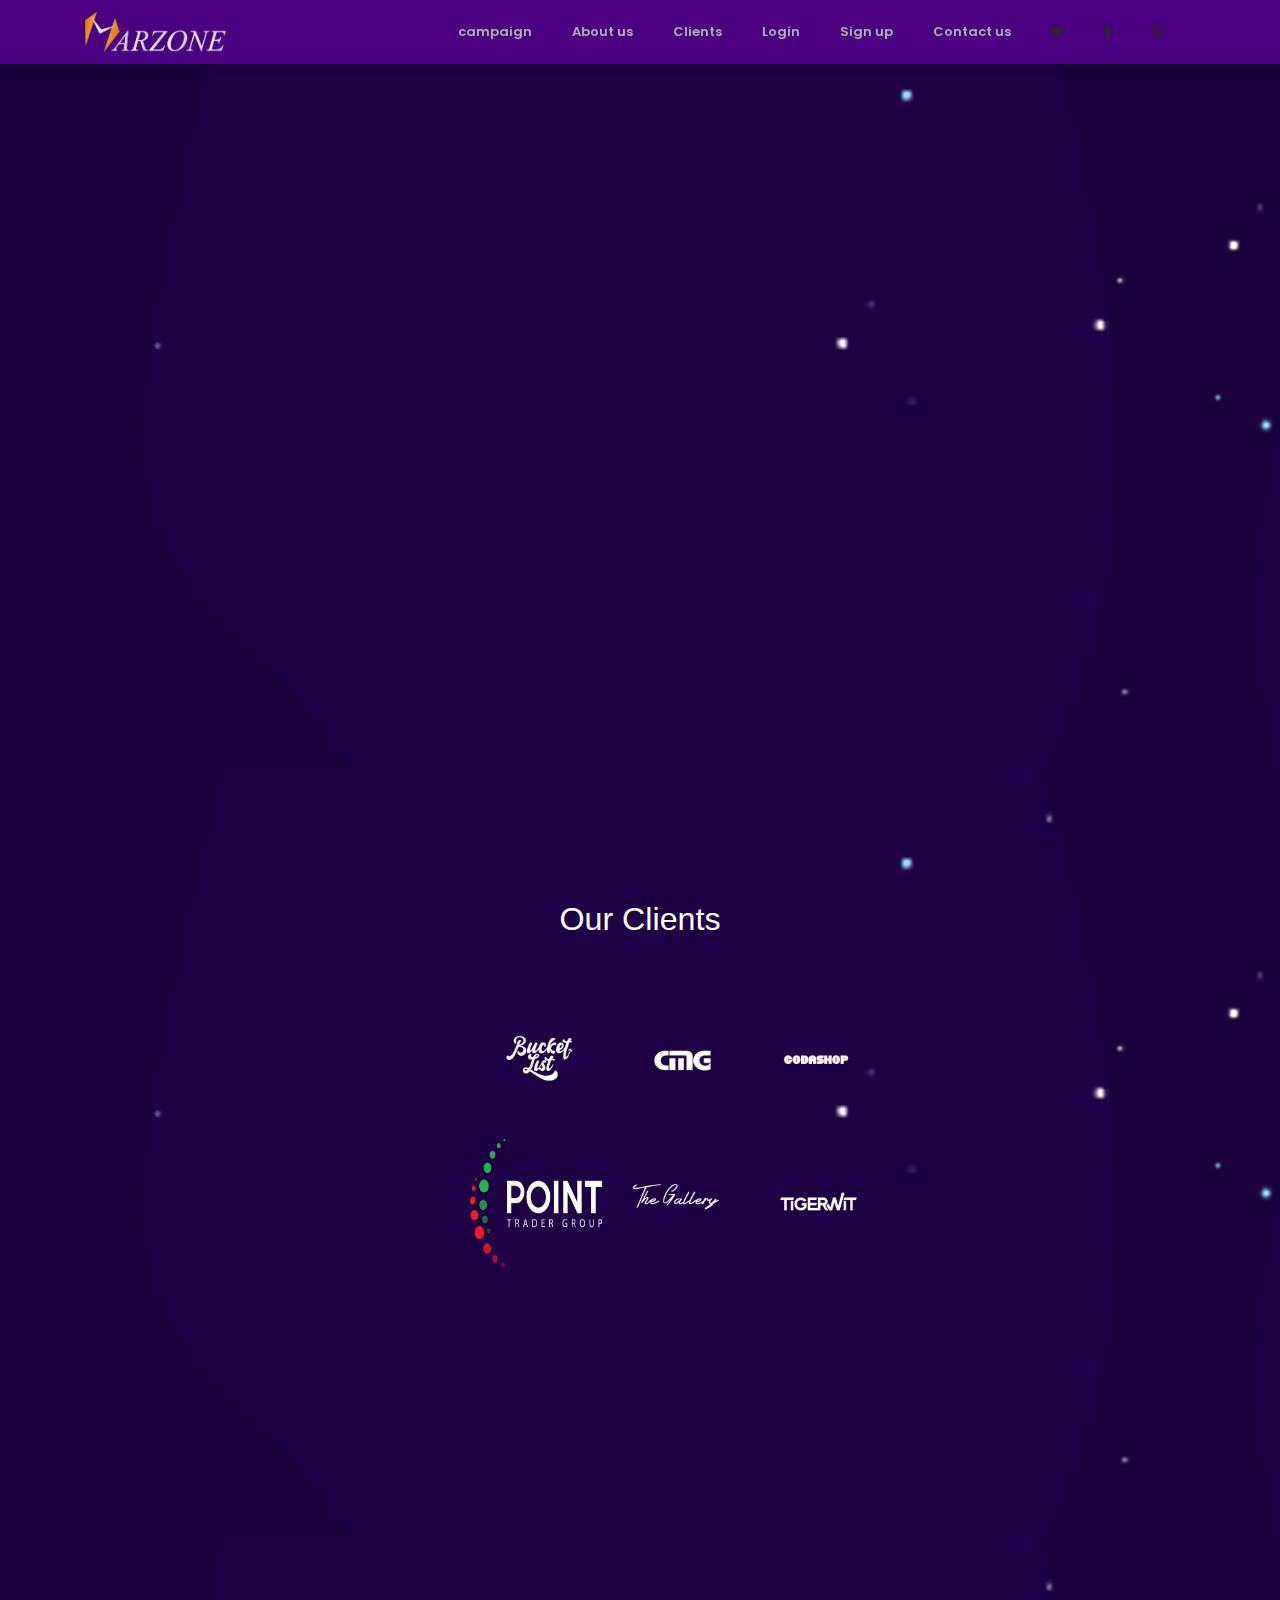
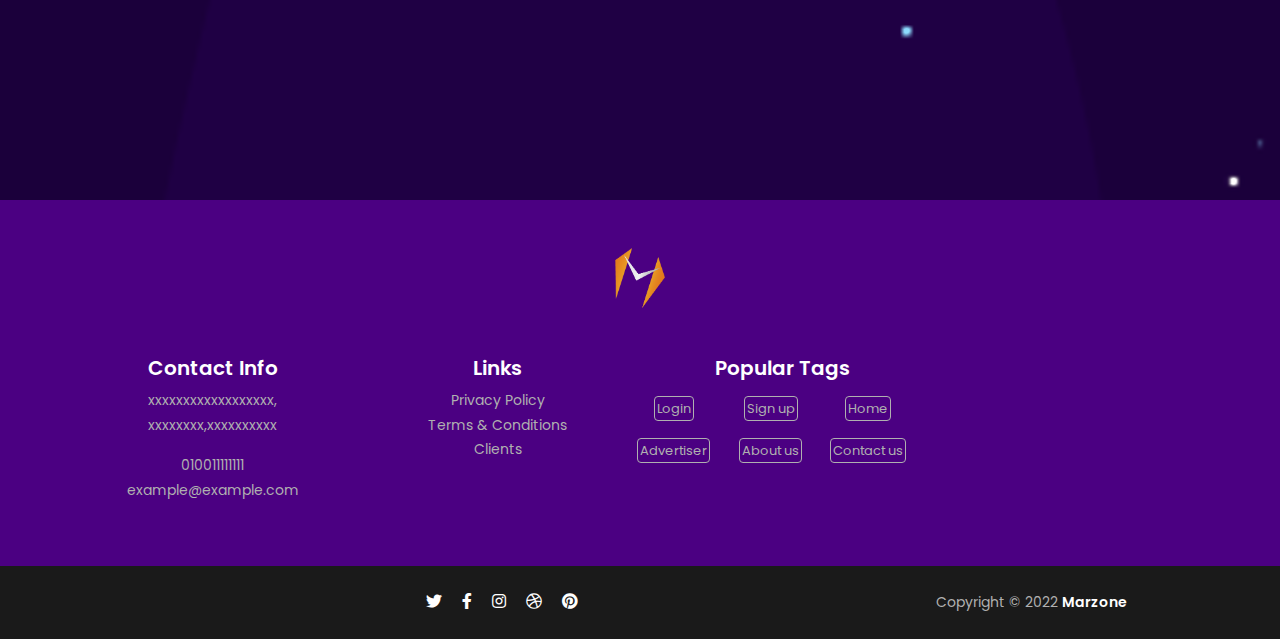
==== Marzone/about_us.html @ ae3d8045 "marzone" ====
<!DOCTYPE html>
<html lang="en">
<head>
    <link rel="stylesheet" href="css/bootstrap.min.css">
    <link rel="stylesheet" href="css/all.min.css">
    <link rel="stylesheet" href="css/bootstrap-icons.css">
    <link rel="stylesheet" href="css/linea-basic/styless.css">
    <link rel="preconnect" href="https://fonts.googleapis.com">
    <link rel="preconnect" href="https://fonts.gstatic.com" crossorigin>
    <link href="https://fonts.googleapis.com/css?family=Poppins:300,400,500,600,600italic,700,700italic"
        rel="stylesheet" type="text/css">
    <link href="https://fonts.googleapis.com/css?family=Open+Sans:300,400,500,600,600italic,700,700italic"
        rel="stylesheet" type="text/css">
    <link rel="stylesheet" href="https://cdn.jsdelivr.net/npm/bootstrap@4.6.0/dist/css/bootstrap.min.css">
    <link rel="stylesheet" href="https://use.fontawesome.com/releases/v5.15.4/css/all.css">
    <link href="../css/bootstrap-tabs-x-bs4.css" media="all" rel="stylesheet" type="text/css"/>
    <script src="https://code.jquery.com/jquery-3.6.0.min.js" crossorigin="anonymous"></script>
    <script src="https://cdn.jsdelivr.net/npm/bootstrap@4.6.0/dist/js/bootstrap.bundle.min.js" crossorigin="anonymous"></script>
    <link rel="stylesheet" href="css/about_us.css">
</head>

<body data-bs-spy="scroll" data-bs-target="#navbarNav" data-bs-offset="180">
    <!-- Header -->
    <header id="home">
        <!-- Navbar -->
<body data-bs-spy="scroll" data-bs-target="#navbarNav" data-bs-offset="180">
    <!-- Header -->
    <header id="home">
        <!-- Navbar -->
        <nav class="navbar navbar-expand-md navbar-dark position-fixed w-100 py-3 ">
            <div class="container">
                <a class="navbar-brand" href="index.html">
                    <img src="images/Logo/Asset 3.png" height="40px" width="auto"> </a> 
                </a>
                <button class="navbar-toggler" type="button" data-bs-toggle="collapse" data-bs-target="#navbarNav"
                    aria-controls="navbarNav" aria-expanded="false" aria-label="Toggle navigation">
                    <span class="navbar-toggler-icon"></span>
                </button>
                <div class="collapse navbar-collapse justify-content-end" id="navbarNav">
                    <ul class="navbar-nav">
                        <li class="nav-item pe-md-2 pe-xl-4">
                            <a class="nav-link text-white" href="index.html">campaign</a>
                        </li>
                        <li class="nav-item pe-md-2 pe-xl-4">
                            <a class="nav-link text-white" href="about_us.html">About us</a>
                        </li>
                        <li class="nav-item pe-md-2 pe-xl-4">
                            <a class="nav-link text-white" href="#Clients">Clients</a>
                        </li>                     
                   		 <li class="nav-item pe-md-2 pe-xl-4">
                            <a class="nav-link text-white" href="login.html">Login</a>
                        </li>
                        <li class="nav-item pe-md-2 pe-xl-4">
                            <a class="nav-link text-white" href="login.html">Sign up</a>
                        </li>
                        <li class="nav-item pe-md-2 pe-xl-4">
                            <a class="nav-link text-white" href="#contact">Contact us</a>
                        </li>
                        <li class="nav-item pe-md-2 pe-xl-4 nav-icon-con d-none d-lg-flex">
                            <a class="nav-link text-white" href="#"><i class="fab fa-twitter nav-icon"></i></a>
                        </li>
                        <li class="nav-item pe-md-2 pe-xl-4 nav-icon-con d-none d-lg-flex">
                            <a class="nav-link text-white" href="#"><i class="fab fa-facebook-f nav-icon"></i></a>
                        </li>
                        <li class="nav-item pe-md-2 pe-xl-4 nav-icon-con d-none d-lg-flex">
                            <a class="nav-link text-white" href="#"><i class="fab fa-instagram nav-icon"></i></a>
                        </li>
                    </ul>
                </div>
            </div>
        </nav>


</header>
</body>





<!--clients---->

<header>
        <h1>Our Clients</h1>

    <div class="wrapper">
        <div class="gallery">
            <ul>
                <li><img src="images/ClientsLogo/c1.png"></li>
                <li><img src="images/ClientsLogo/c2.png"></li>
                <li><img src="images/ClientsLogo/c3.png"></li>
                <li><img src="images/ClientsLogo/c4.png"></li>
                <li><img src="images/ClientsLogo/c5.png"></li>
                <li><img src="images/ClientsLogo/c6.png"></li>
               
            </ul>
        </div>
       
    
</header>

        <!-- Footer -->
    <footer class="pt-5">
        <div class="container">
            <a class="footer" href="index.html">
            <img src="images/Logo/Asset 4.png" height ="60px"
            width = "50px" class="d-block m-auto" href=#index.html>
        </a>
            <div class="row mt-5">
                <div class="col-md-6 col-lg-3 px-5">
                    <h4 class="footer-title text-white">Contact Info</h4>
                    <p class="info">xxxxxxxxxxxxxxxxxx,<br>xxxxxxxx,xxxxxxxxxx</p>
                    <p class="info">010011111111 example@example.com</p>
                </div>
                <div class="col-md-6 col-lg-3 px-5">
                    <h4 class="footer-title text-white">Links</h4>
                    <ul class="list-unstyled">
                       
                        <li class="info link">Privacy Policy</li>
                        <li class="info link">Terms & Conditions</li>
                       
                        <li class="info link">Clients</li>
                    </ul>
                </div>
                <div class="col-md-6 col-lg-3 px-5 px-lg-0">
                    <h4 class="footer-title text-white">Popular Tags</h4>
                    <div class="row mt-3 pe-lg-4">
                        <div class="col-4 col-md-6 col-lg-4 px-2 mb-3">
                            <a class="tag rounded" href="login.html">Login</a>
                        </div>
                        <div class="col-4 col-md-6 col-lg-4 px-2 mb-3">
                            <a class="tag rounded" href="login.html">Sign up</a>
                        </div>
                        <div class="col-4 col-md-6 col-lg-4 px-2 mb-3">
                            <a class="tag rounded">Home</a>
                        </div>
                        <div class="col-4 col-md-6 col-lg-4 px-2 mb-3">
                            <a class="tag rounded">Advertiser</a>
                        </div>
                        <div class="col-4 col-md-6 col-lg-4 px-2 mb-3">
                            <a class="tag rounded"href="about_us.html">About us</a>
                        </div>
                        <div class="col-4 col-md-6 col-lg-4 px-2 mb-3">
                            <a class="tag rounded">Contact us</a>
                        </div>
                     
                        </div>
                      
                    </div>
                </div>
            </div>
        </div>
        <div class="footer-end mt-5">
            <div class="container py-4">
                <div class="row px-5">
                    <div class="col-md-8 col-lg-9">
                        <div class="socials text-white">
                            <i class="footer-icon me-3 fab fa-twitter"></i>
                            <i class="footer-icon me-3 fab fa-facebook-f"></i>
                            <i class="footer-icon me-3 fab fa-instagram"></i>
                            <i class="footer-icon me-3 fab fa-dribbble"></i>
                            <i class="footer-icon me-3 fab fa-pinterest"></i>
                        </div>
                    </div>
                    <div class="col-md-4 col-lg-3">
                        <p class="copyrights mb-0">Copyright © 2022 <span class="Marzone">Marzone</span></p>
                    </div>
                </div>
            </div>
        </div>
    </footer>
    <script src="js/bootstrap.bundle.min.js"></script>
</body>

</html>
---- Marzone/css/linea-basic/styless.css ----
@charset "UTF-8";

@font-face {
  font-family: "linea-basic-10";
  src:url("fonts/linea-basic-10.eot");
  src:url("fonts/linea-basic-10.eot?#iefix") format("embedded-opentype"),
    url("fonts/linea-basic-10.woff") format("woff"),
    url("fonts/linea-basic-10.ttf") format("truetype"),
    url("fonts/linea-basic-10.svg#linea-basic-10") format("svg");
  font-weight: normal;
  font-style: normal;

}

[data-icon]:before {
  font-family: "linea-basic-10" !important;
  content: attr(data-icon);
  font-style: normal !important;
  font-weight: normal !important;
  font-variant: normal !important;
  text-transform: none !important;
  speak: none;
  line-height: 1;
  -webkit-font-smoothing: antialiased;
  -moz-osx-font-smoothing: grayscale;
}

[class^="icon-"]:before,
[class*=" icon-"]:before {
  font-family: "linea-basic-10" !important;
  font-style: normal !important;
  font-weight: normal !important;
  font-variant: normal !important;
  text-transform: none !important;
  speak: none;
  line-height: 1;
  -webkit-font-smoothing: antialiased;
  -moz-osx-font-smoothing: grayscale;
}

.icon-basic-accelerator:before {
  content: "a";
}
.icon-basic-alarm:before {
  content: "b";
}
.icon-basic-anchor:before {
  content: "c";
}
.icon-basic-anticlockwise:before {
  content: "d";
}
.icon-basic-archive:before {
  content: "e";
}
.icon-basic-archive-full:before {
  content: "f";
}
.icon-basic-ban:before {
  content: "g";
}
.icon-basic-battery-charge:before {
  content: "h";
}
.icon-basic-battery-empty:before {
  content: "i";
}
.icon-basic-battery-full:before {
  content: "j";
}
.icon-basic-battery-half:before {
  content: "k";
}
.icon-basic-bolt:before {
  content: "l";
}
.icon-basic-book:before {
  content: "m";
}
.icon-basic-book-pen:before {
  content: "n";
}
.icon-basic-book-pencil:before {
  content: "o";
}
.icon-basic-bookmark:before {
  content: "p";
}
.icon-basic-calculator:before {
  content: "q";
}
.icon-basic-calendar:before {
  content: "r";
}
.icon-basic-cards-diamonds:before {
  content: "s";
}
.icon-basic-cards-hearts:before {
  content: "t";
}
.icon-basic-case:before {
  content: "u";
}
.icon-basic-chronometer:before {
  content: "v";
}
.icon-basic-clessidre:before {
  content: "w";
}
.icon-basic-clock:before {
  content: "x";
}
.icon-basic-clockwise:before {
  content: "y";
}
.icon-basic-cloud:before {
  content: "z";
}
.icon-basic-clubs:before {
  content: "A";
}
.icon-basic-compass:before {
  content: "B";
}
.icon-basic-cup:before {
  content: "C";
}
.icon-basic-diamonds:before {
  content: "D";
}
.icon-basic-display:before {
  content: "E";
}
.icon-basic-download:before {
  content: "F";
}
.icon-basic-exclamation:before {
  content: "G";
}
.icon-basic-eye:before {
  content: "H";
}
.icon-basic-eye-closed:before {
  content: "I";
}
.icon-basic-female:before {
  content: "J";
}
.icon-basic-flag1:before {
  content: "K";
}
.icon-basic-flag2:before {
  content: "L";
}
.icon-basic-floppydisk:before {
  content: "M";
}
.icon-basic-folder:before {
  content: "N";
}
.icon-basic-folder-multiple:before {
  content: "O";
}
.icon-basic-gear:before {
  content: "P";
}
.icon-basic-geolocalize-01:before {
  content: "Q";
}
.icon-basic-geolocalize-05:before {
  content: "R";
}
.icon-basic-globe:before {
  content: "S";
}
.icon-basic-gunsight:before {
  content: "T";
}
.icon-basic-hammer:before {
  content: "U";
}
.icon-basic-headset:before {
  content: "V";
}
.icon-basic-heart:before {
  content: "W";
}
.icon-basic-heart-broken:before {
  content: "X";
}
.icon-basic-helm:before {
  content: "Y";
}
.icon-basic-home:before {
  content: "Z";
}
.icon-basic-info:before {
  content: "0";
}
.icon-basic-ipod:before {
  content: "1";
}
.icon-basic-joypad:before {
  content: "2";
}
.icon-basic-key:before {
  content: "3";
}
.icon-basic-keyboard:before {
  content: "4";
}
.icon-basic-laptop:before {
  content: "5";
}
.icon-basic-life-buoy:before {
  content: "6";
}
.icon-basic-lightbulb:before {
  content: "7";
}
.icon-basic-link:before {
  content: "8";
}
.icon-basic-lock:before {
  content: "9";
}
.icon-basic-lock-open:before {
  content: "!";
}
.icon-basic-magic-mouse:before {
  content: "\"";
}
.icon-basic-magnifier:before {
  content: "#";
}
.icon-basic-magnifier-minus:before {
  content: "$";
}
.icon-basic-magnifier-plus:before {
  content: "%";
}
.icon-basic-mail:before {
  content: "&";
}
.icon-basic-mail-multiple:before {
  content: "'";
}
.icon-basic-mail-open:before {
  content: "(";
}
.icon-basic-mail-open-text:before {
  content: ")";
}
.icon-basic-male:before {
  content: "*";
}
.icon-basic-map:before {
  content: "+";
}
.icon-basic-message:before {
  content: ",";
}
.icon-basic-message-multiple:before {
  content: "-";
}
.icon-basic-message-txt:before {
  content: ".";
}
.icon-basic-mixer2:before {
  content: "/";
}
.icon-basic-mouse:before {
  content: ":";
}
.icon-basic-notebook:before {
  content: ";";
}
.icon-basic-notebook-pen:before {
  content: "<";
}
.icon-basic-notebook-pencil:before {
  content: "=";
}
.icon-basic-paperplane:before {
  content: ">";
}
.icon-basic-pencil-ruler:before {
  content: "?";
}
.icon-basic-pencil-ruler-pen:before {
  content: "@";
}
.icon-basic-photo:before {
  content: "[";
}
.icon-basic-picture:before {
  content: "]";
}
.icon-basic-picture-multiple:before {
  content: "^";
}
.icon-basic-pin1:before {
  content: "_";
}
.icon-basic-pin2:before {
  content: "`";
}
.icon-basic-postcard:before {
  content: "{";
}
.icon-basic-postcard-multiple:before {
  content: "|";
}
.icon-basic-printer:before {
  content: "}";
}
.icon-basic-question:before {
  content: "~";
}
.icon-basic-rss:before {
  content: "\\";
}
.icon-basic-server:before {
  content: "\e000";
}
.icon-basic-server2:before {
  content: "\e001";
}
.icon-basic-server-cloud:before {
  content: "\e002";
}
.icon-basic-server-download:before {
  content: "\e003";
}
.icon-basic-server-upload:before {
  content: "\e004";
}
.icon-basic-settings:before {
  content: "\e005";
}
.icon-basic-share:before {
  content: "\e006";
}
.icon-basic-sheet:before {
  content: "\e007";
}
.icon-basic-sheet-multiple:before {
  content: "\e008";
}
.icon-basic-sheet-pen:before {
  content: "\e009";
}
.icon-basic-sheet-pencil:before {
  content: "\e00a";
}
.icon-basic-sheet-txt:before {
  content: "\e00b";
}
.icon-basic-signs:before {
  content: "\e00c";
}
.icon-basic-smartphone:before {
  content: "\e00d";
}
.icon-basic-spades:before {
  content: "\e00e";
}
.icon-basic-spread:before {
  content: "\e00f";
}
.icon-basic-spread-bookmark:before {
  content: "\e010";
}
.icon-basic-spread-text:before {
  content: "\e011";
}
.icon-basic-spread-text-bookmark:before {
  content: "\e012";
}
.icon-basic-star:before {
  content: "\e013";
}
.icon-basic-tablet:before {
  content: "\e014";
}
.icon-basic-target:before {
  content: "\e015";
}
.icon-basic-todo:before {
  content: "\e016";
}
.icon-basic-todo-pen:before {
  content: "\e017";
}
.icon-basic-todo-pencil:before {
  content: "\e018";
}
.icon-basic-todo-txt:before {
  content: "\e019";
}
.icon-basic-todolist-pen:before {
  content: "\e01a";
}
.icon-basic-todolist-pencil:before {
  content: "\e01b";
}
.icon-basic-trashcan:before {
  content: "\e01c";
}
.icon-basic-trashcan-full:before {
  content: "\e01d";
}
.icon-basic-trashcan-refresh:before {
  content: "\e01e";
}
.icon-basic-trashcan-remove:before {
  content: "\e01f";
}
.icon-basic-upload:before {
  content: "\e020";
}
.icon-basic-usb:before {
  content: "\e021";
}
.icon-basic-video:before {
  content: "\e022";
}
.icon-basic-watch:before {
  content: "\e023";
}
.icon-basic-webpage:before {
  content: "\e024";
}
.icon-basic-webpage-img-txt:before {
  content: "\e025";
}
.icon-basic-webpage-multiple:before {
  content: "\e026";
}
.icon-basic-webpage-txt:before {
  content: "\e027";
}
.icon-basic-world:before {
  content: "\e028";
}
---- Marzone/css/about_us.css ----
body {
    font-family: "Open Sans", sans-serif;
    font-size: 14px;
    line-height: 1.75em;
    position: relative;
background-image: url(../images/Background/bg3.png);
}


header {
    height: 100vh;
}
nav {
    background:     #4B0082;
    height: 4rem;
    z-index: 1;
    box-shadow: 5px 5px 15px 0 rgb(31 31 31 / 7%);
}
.nav-link {
    font-family: 'Poppins', sans-serif;
    font-size: 13px;
    font-weight: 600;
    letter-spacing: 0.5;
    transition: color 0.3s;
    color:   #b0b0b0 !important;
}
.nav-link:hover {
    color: #DDA0DD !important;
}
.nav-link.active {
    color: #f25454 !important;
}
.nav-icon-con {
    display: flex;
    align-items: center;
}
.nav-icon {
    color: #282828;
    transition: color 0.5s;
}
.nav-icon-con:hover .nav-icon {
    color: #DDA0DD ;
}


.header-control {
    position: absolute;
    top: 50%;
    left: 50%;
    transform: translate(-50%, -50%);
    color: #fff;
    transition: color 0.5s;
    font-size: 20px;
}
.button-hover {
    height: 100%;
    width: 0px;
    position: absolute;
    top: 0px;
    left: 0px;
    background-color: #fff;
    transition: width 0.5s;
}



@import url(https://fonts.googleapis.com/css?family=Roboto+Condensed:700);



 header {
    width: 100%;
    background-color: transparent;
    text-align: center;
}

h1 {
    font-family: 'Roboto Condensed', sans-serif;
    color: #FFF;
    font-size: 2.3em;
}


.wrapper {
    width: 40%;
    margin: 40px auto;
}

div.gallery {
    margin-top: 30px;
}

div.gallery ul {
    list-style-type: none;
    margin-left: 35px;
}

/* animation */
div.gallery ul li, div.gallery li img {
    -webkit-transition: all 0.1s ease-in-out;
    -moz-transition: all 0.1s ease-in-out;
    -o-transition: all 0.1s ease-in-out;
    transition: all 0.1s ease-in-out;
}

div.gallery ul li {
    position: relative;
    float: left;
    width: 130px;
    height: 130px;
    margin: 5px;
    padding: 5px;
    z-index: 0;
}

/* Make sure z-index is higher on hover */
/* Ensure that hover image overlapped the others */
div.gallery ul li:hover {
    z-index: 5;
}

/* Image is position nicely under li */
div.gallery ul li img {
    position: relative;
    left: 0;
    top: 0;
    border: 1px solid transparent;
    padding: 5px;
    width: 150px;
    height: 150px;
    background: transparent;
}

div.gallery ul li img:hover {
    width: 200px;
    height: 200px;
    margin-top: -130px;
    margin-left: -130px;
    top: 65%;
    left: 65%;
}

p.attribution {
    font-family: 'Consolas';
    color: #000;
    clear: both;
    text-align: center;
    line-height: 25px;
    padding-top: 30px;
}

p.attribution a {
    color: #4c8d7c;
}

/* Responsive hack */
@media only screen and (min-width: 499px) and (max-width: 1212px) {
    .wrapper {
        width: 500px;
    }
}

@media only screen and (max-width: 498px) {
    .wrapper {
        width: 300px;
    }

    div.gallery ul {
        list-style-type: none;
        margin: 0;
    }
}



/*====================Footer======================*/

footer {

    background-size: contain;
    background-color:  #4B0082;
    background-position: center;
}
.footer-title {
    font-size: 20px;
    font-weight: 600;
    font-family: 'Poppins', sans-serif;
}
.info {
    color: #b0b0b0;
    font-family: 'Poppins', sans-serif;
    transition: all 0.5s;
}
.link:hover {
    color: #DDA0DD;
    cursor: pointer;
}
.tag {
    color: white;
    border: 1px solid #b0b0b0;
    text-align: center;
    padding: 2px;
    color: #b0b0b0;
    font-family: 'Poppins', sans-serif;
    font-size: 13px;
    transition: all 0.5s;
}
.tag:hover {
    border-color: #DDA0DD;
    color: #DDA0DD;
    cursor: pointer;
}
.footer-end {
    background-color: #1a1a1a;
}
.footer-icon {
    font-size: 16px;
    transition: color 0.5s;
}
.footer-icon:hover {
    color: #DDA0DD;
}
.copyrights {
    font-family: 'Poppins', sans-serif;
    color: #b0b0b0;
}
.Marzone {
    font-weight: 600;
    font-family: 'Poppins', sans-serif;
    color: #fff;
}

@media (max-width: 768px) { 
    .text-center-small {
        text-align: center;
    }
    .review-indicators {
        margin: 0 !important;
    }
    .socials, .copyrights {
        text-align: center;
    }
    .home-text {
        font-size: 36px;
    }
}
@media (max-width: 992px) {
    .review-image {
        width: 70px !important;
        height: 70px !important;
    }
}

 @media (min-width: 768px) and (max-width: 992px) {
    .review-indicators {
        margin-left: 10% !important;
        margin-right: 10% !important;
    }
 }
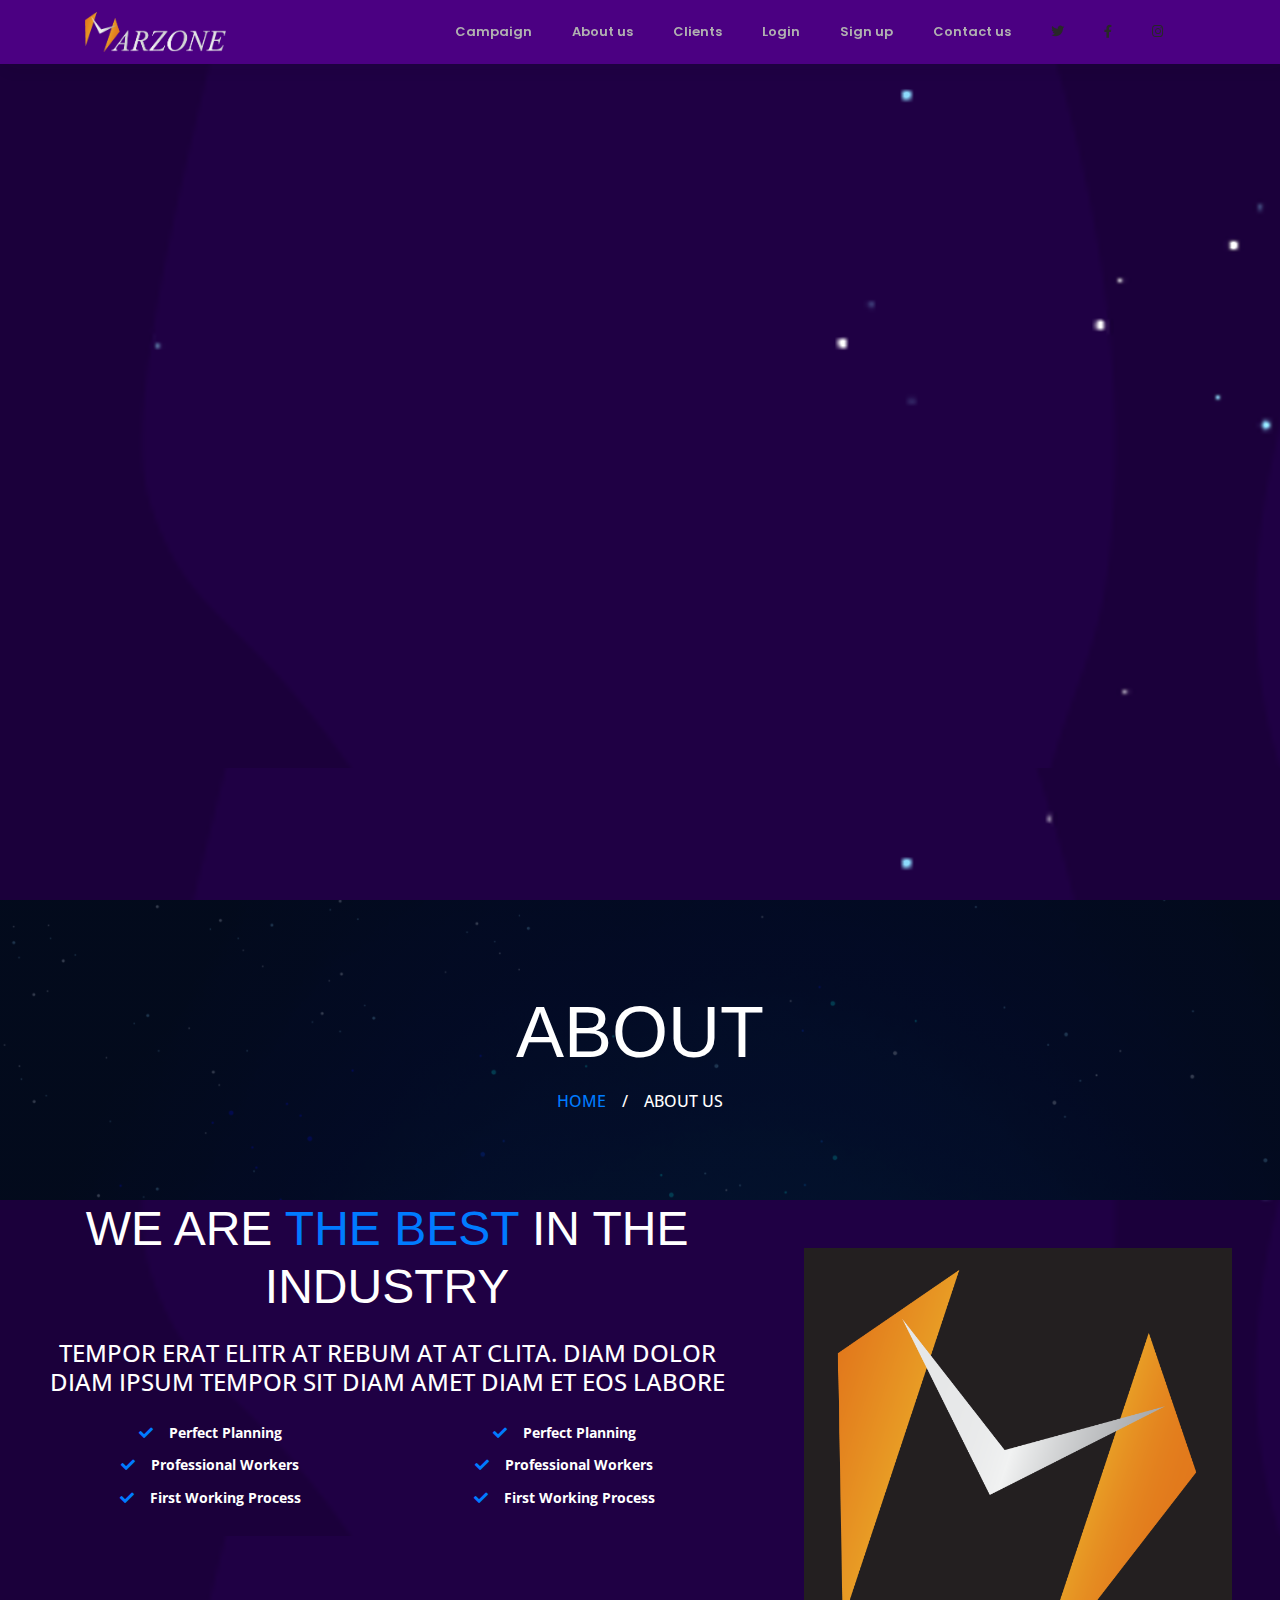
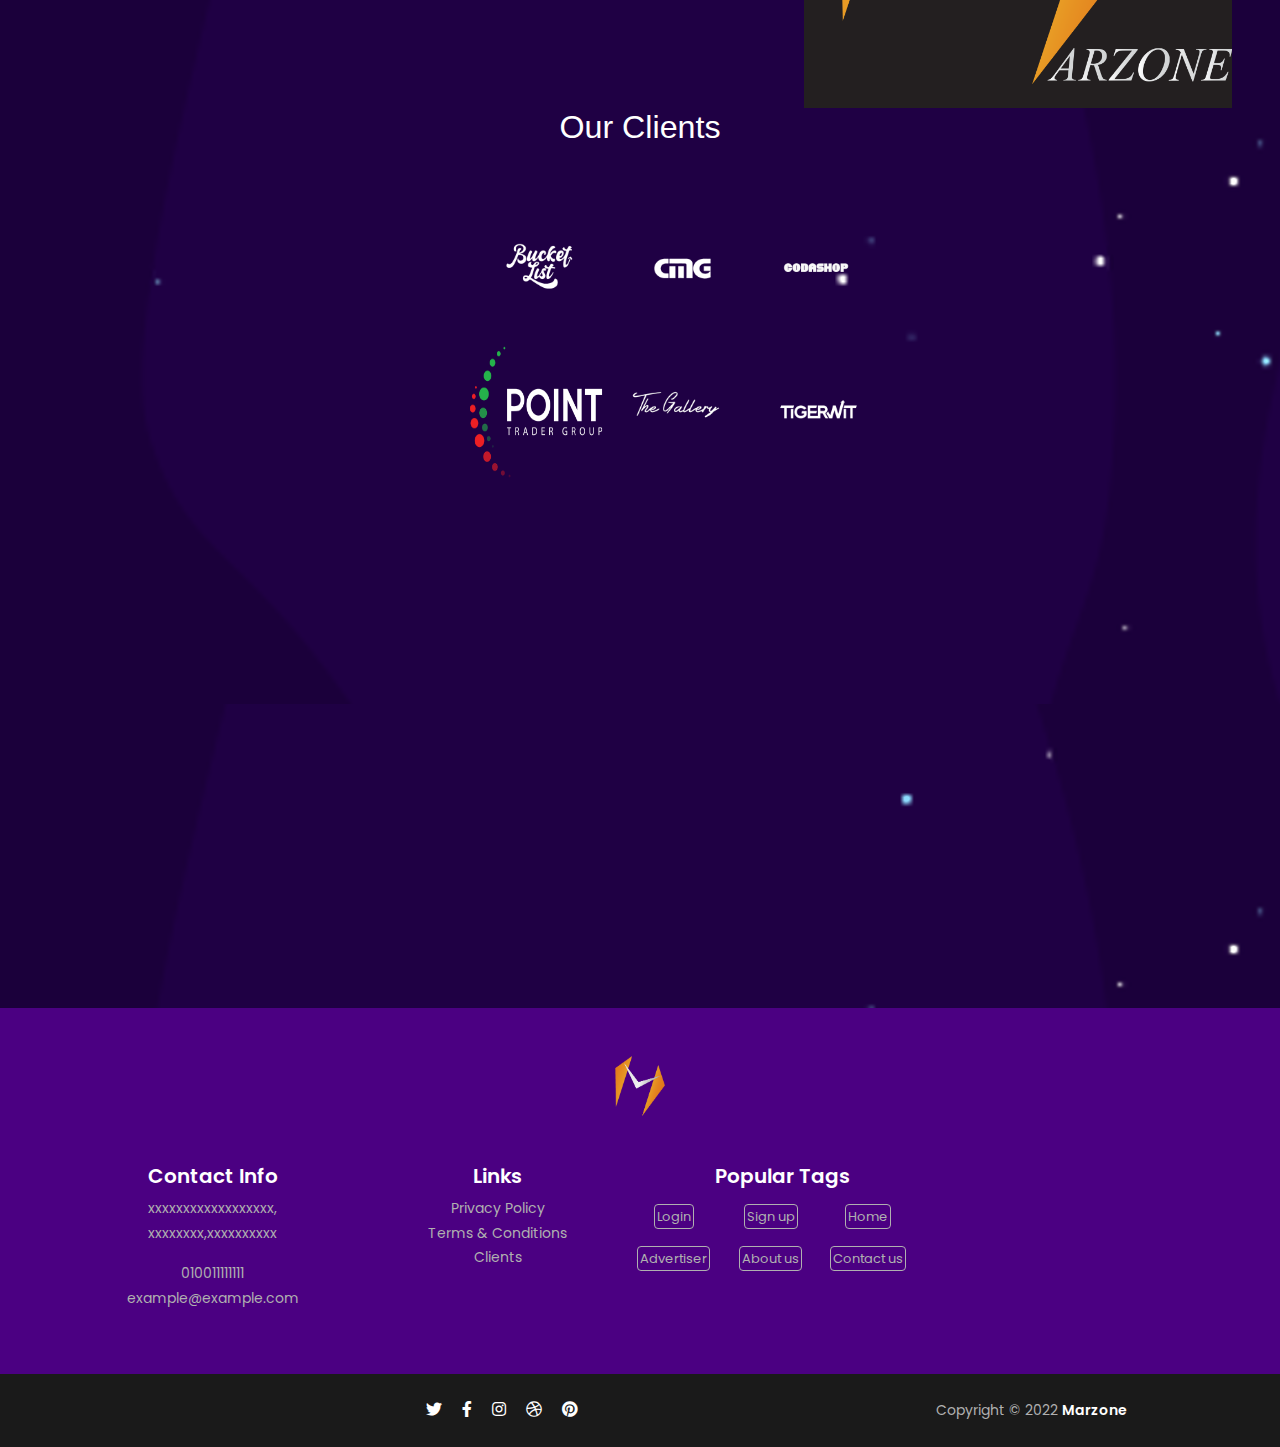
==== commit 1ca63d66: "marzone" ====
--- a/Marzone/about_us.html
+++ b/Marzone/about_us.html
@@ -39,7 +39,7 @@
                 <div class="collapse navbar-collapse justify-content-end" id="navbarNav">
                     <ul class="navbar-nav">
                         <li class="nav-item pe-md-2 pe-xl-4">
-                            <a class="nav-link text-white" href="index.html">campaign</a>
+                            <a class="nav-link text-white" href="index.html">Campaign</a>
                         </li>
                         <li class="nav-item pe-md-2 pe-xl-4">
                             <a class="nav-link text-white" href="about_us.html">About us</a>
@@ -72,7 +72,51 @@
 
 
 </header>
-</body>
+
+<!----Whoweare---->
+
+ <!-- Page Header Start -->
+    <div class="container-fluid page-header">
+        <h1 class="display-3 text-uppercase text-white mb-3">About</h1>
+        <div class="d-inline-flex text-white">
+            <h6 class="text-uppercase m-0"><a href="index.html">Home</a></h6>
+            <h6 class="text-white m-0 px-3">/</h6>
+            <h6 class="text-uppercase text-white m-0">About us</h6>
+        </div>
+    </div>
+    <!-- Page Header Start -->
+
+
+    <!-- About Start -->
+    <div class="container-fluid py-6 px-5">
+        <div class="row g-5">
+            <div class="col-lg-7">
+                <h1 class="display-5 text-uppercase mb-4">We are <a class="text-primary" href="index.html">the Best</a> in the industry</h1>
+                <h4 class="text-uppercase text-white mb-3 " >Tempor erat elitr at rebum at at clita. Diam dolor diam ipsum tempor sit diam amet diam et eos labore</h4>
+                <p></p>
+                <div class="row gx-5 py-2">
+                    <div class="col-sm-6 mb-2" style="color :#fff">
+                        <p class="fw-bold mb-2"><i class="fa fa-check text-primary me-3"></i>Perfect Planning</p>
+                        <p class="fw-bold mb-2"><i class="fa fa-check text-primary me-3"></i>Professional Workers</p>
+                        <p class="fw-bold mb-2"><i class="fa fa-check text-primary me-3"></i>First Working Process</p>
+                    </div>
+                    <div class="col-sm-6 mb-2" style="color :#fff">
+                        <p class="fw-bold mb-2"><i class="fa fa-check text-primary me-3"></i>Perfect Planning</p>
+                        <p class="fw-bold mb-2"><i class="fa fa-check text-primary me-3"></i>Professional Workers</p>
+                        <p class="fw-bold mb-2"><i class="fa fa-check text-primary me-3"></i>First Working Process</p>
+                    </div>
+                </div>
+                
+               
+            </div>
+            <div class="col-lg-5 pb-5" style="min-height: 400px;">
+                <div class="position-relative bg-white-radial h-100 ms-5">
+                    <img class="position-relative w-100 h-100 mt-5 ms-n5" src="images/Logo/bg6.png" style="object-fit: cover;">
+                </div>
+            </div>
+        </div>
+    </div>
+    <!-- About End -->
 
 
 
@@ -97,7 +141,9 @@
         </div>
        
     
+</div>
 </header>
+</body>
 
         <!-- Footer -->
     <footer class="pt-5">
--- a/Marzone/css/about_us.css
+++ b/Marzone/css/about_us.css
@@ -11,6 +11,8 @@
     height: 100vh;
 }
 nav {
+       
+
     background:     #4B0082;
     height: 4rem;
     z-index: 1;
@@ -61,9 +63,23 @@
     background-color: #fff;
     transition: width 0.5s;
 }
-
-
-
+/*------------whoarewe--------*/
+
+.page-header {
+    height: 300px;
+    display: flex;
+    flex-direction: column;
+    align-items: center;
+    justify-content: center;
+    background: linear-gradient(rgba(4, 15, 40, .7), rgba(4, 15, 40, .7)), url(../images/Background/bg5.png) center center no-repeat;
+    background-size: cover;
+}
+
+
+
+
+
+/*--------------Clients----------*/
 @import url(https://fonts.googleapis.com/css?family=Roboto+Condensed:700);
 
 
